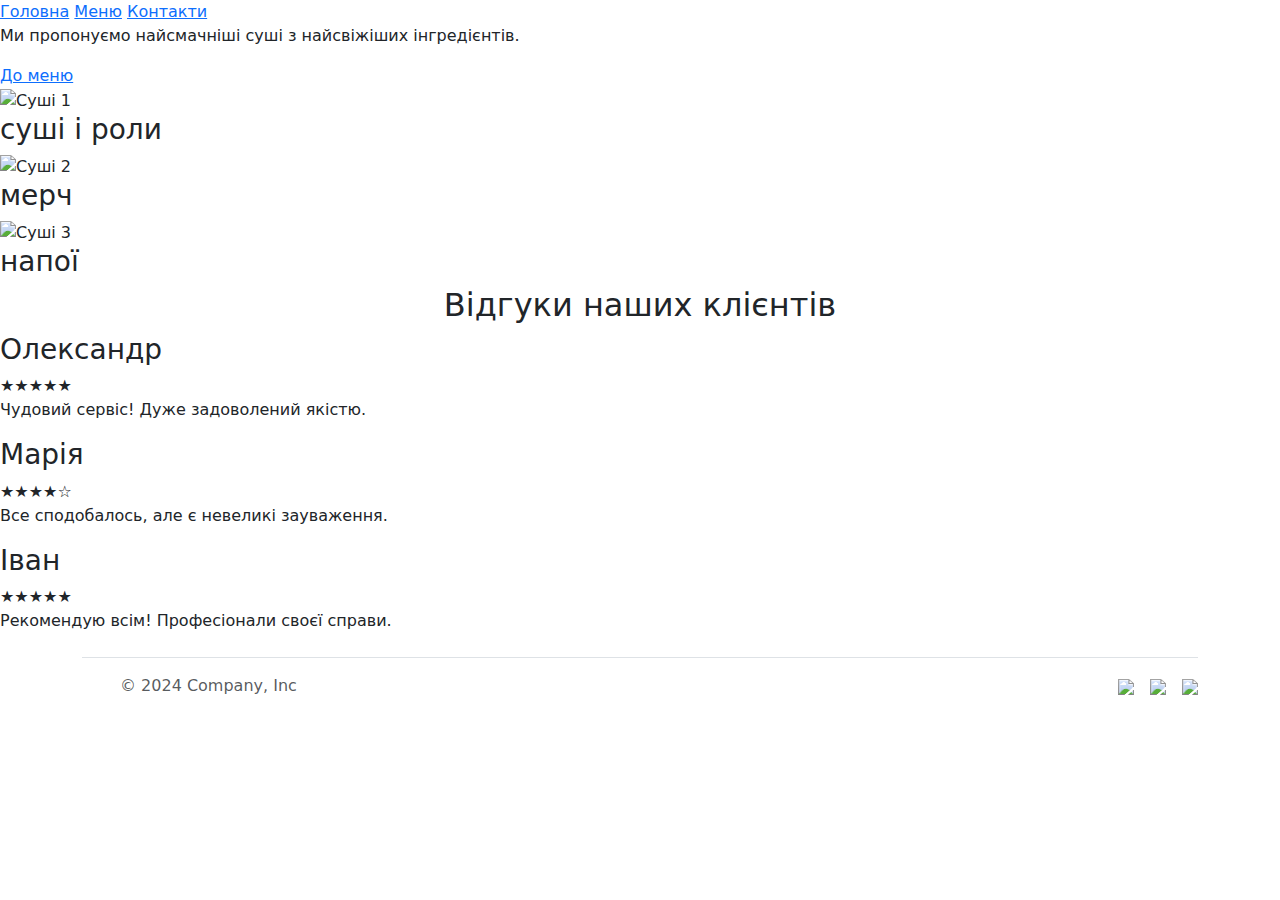
==== index.html @ a9a85b7d "Create index.html" ====
<!DOCTYPE html>
<html lang="uk">
<head>
    <meta charset="UTF-8">
    <meta name="viewport" content="width=device-width, initial-scale=1.0">
    <title>Суші Магазин</title>
    <link href="https://cdn.jsdelivr.net/npm/bootstrap@5.3.3/dist/css/bootstrap.min.css" rel="stylesheet" integrity="sha384-QWTKZyjpPEjISv5WaRU9OFeRpok6YctnYmDr5pNlyT2bRjXh0JMhjY6hW+ALEwIH" crossorigin="anonymous">
    <link rel="stylesheet" href="./styles.css">
</head>
<body>
    <header>
        <nav>
            <a href="#about">Головна</a>
            <a href="./menu.html">Меню</a>
            <a href="#contact">Контакти</a>
        </nav>
    </header>
    <section class="hero" id="about">
        <div class="hero-text">
            <!-- <h2>Про нас</h2> -->
            <p>Ми пропонуємо найсмачніші суші з найсвіжіших інгредієнтів.</p>
            <a href=""> До меню </a>
        </div>
    </section>
    
    <section class="menu" id="menu">
        <div class="menu-item">
            <img src="https://vilki-palki.od.ua/storage/img/00/d7/1708961134%D0%A0%D0%BE%D0%BB%D0%BB%D0%A4%D0%B8%D0%BB%D0%B0%D0%B4%D0%B5%D0%BB%D1%8C%D1%84%D0%B8%D1%8F%D0%9A%D0%BB%D0%B0%D1%81%D1%81%D0%B8%D0%BA.jpg" alt="Суші 1">
            <h3>суші і роли</h3>
        </div>
        <div class="menu-item">
            <img src="https://images.prom.ua/6192784494_w300_h300_cholovicha-hudi-sushi.jpg" alt="Суші 2">
            <h3>мерч</h3>
        </div>
        <div class="menu-item">
            <img src="https://online-sushi.com.ua/image/catalog/bezalkogolnye-napitki-k-sushi.jpg" alt="Суші 3">
            <h3>напої</h3>
        </div>
    </section>
    <h2 style="text-align:center;">Відгуки наших клієнтів</h2>
    <div class="reviews">
        <div class="review">
            <h3>Олександр</h3>
            <div class="stars">★★★★★</div>
            <p>Чудовий сервіс! Дуже задоволений якістю.</p>
        </div>
        <div class="review">
            <h3>Марія</h3>
            <div class="stars">★★★★☆</div>
            <p>Все сподобалось, але є невеликі зауваження.</p>
        </div>
        <div class="review">
            <h3>Іван</h3>
            <div class="stars">★★★★★</div>
            <p>Рекомендую всім! Професіонали своєї справи.</p>
        </div>
    </div>
   <div class="container">
        <footer class="d-flex flex-wrap justify-content-between align-items-center py-3 my-4 border-top">
            <div class="col-md-4 d-flex align-items-center">
            <a href="/" class="mb-3 me-2 mb-md-0 text-body-secondary text-decoration-none lh-1">
                <svg class="bi" width="30" height="24"><use xlink:href="#bootstrap"></use></svg>
            </a>
            <span class="mb-3 mb-md-0 text-body-secondary"><font style="vertical-align: inherit;"><font style="vertical-align: inherit;">© 2024 Company, Inc</font></font></span>
            </div>

            <ul class="nav col-md-4 justify-content-end list-unstyled d-flex">
            <li class="ms-3"><a class="text-body-secondary" href="#">
             <img src="https://upload.wikimedia.org/wikipedia/commons/thumb/0/09/YouTube_full-color_icon_%282017%29.svg/1024px-YouTube_full-color_icon_%282017%29.svg.png " width="35px"/>   
            </a></li>
            <li class="ms-3"><a class="text-body-secondary" href="#">
            <img src="https://upload.wikimedia.org/wikipedia/commons/thumb/5/51/Facebook_f_logo_%282019%29.svg/1280px-Facebook_f_logo_%282019%29.svg.png" width="30px"/>    
            </a></li>
            <li class="ms-3"><a class="text-body-secondary" href="#">
            <img src="https://upload.wikimedia.org/wikipedia/commons/9/95/Instagram_logo_2022.svg" width="30px"/>
            </a></li>
            </ul>
        </footer>
    </div>
</body>
</html>
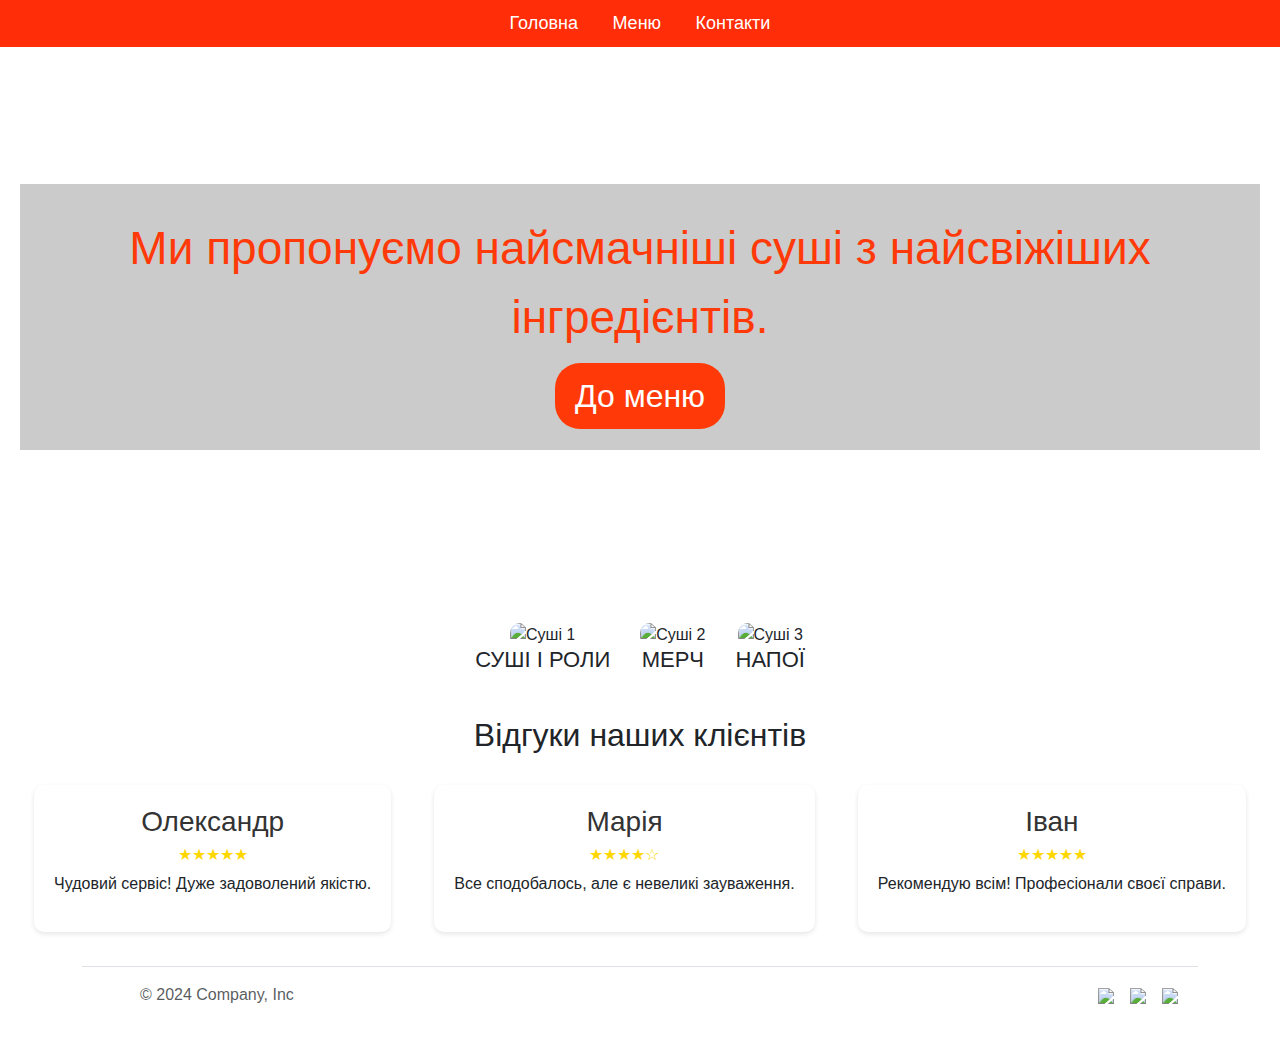
==== commit 857f625c: "Update index.html" ====
--- a/index.html
+++ b/index.html
@@ -20,7 +20,7 @@
         <div class="hero-text">
             <!-- <h2>Про нас</h2> -->
             <p>Ми пропонуємо найсмачніші суші з найсвіжіших інгредієнтів.</p>
-            <a href=""> До меню </a>
+            <a href="./menu.html"> До меню </a>
         </div>
     </section>
     
--- a/styles.css
+++ b/styles.css
@@ -0,0 +1,120 @@
+body {
+    font-family: sans-serif;
+}
+
+* {
+    margin: 0;
+    padding: 0;
+    box-sizing: border-box;
+}
+body {
+    font-family: Arial, sans-serif;
+}
+
+.hero {
+    background-image: url('https://as2.ftcdn.net/v2/jpg/02/02/23/51/1000_F_202235166_HfMjt7k93BP5u07zHBLLHnsdLHhsQcXX.jpg');
+    background-position: center;
+    background-size: cover;
+    background-repeat: no-repeat;
+    color: rgb(255, 58, 8);
+    text-align: center;
+    padding: 50px 20px;
+    height: 60vh;
+    width: 100%;
+
+    display: flex;
+    justify-content: center;
+    align-items: center;
+    flex-direction: column;
+}
+nav {
+    background: #ff2d08;
+    padding: 10px;
+    text-align: center;
+}
+nav a {
+    color: rgb(255, 255, 255);
+    margin: 0 15px;
+    text-decoration: none;
+    font-size: 18px;
+}
+.hero {
+    text-align: center;
+    padding: 40px 20px;
+}
+
+.hero-text{
+    background-color: #8d8d8d75;
+    padding: 30px;
+    font-size: 20px;
+
+}
+
+.hero-text p{
+    font-size: 46px;
+}
+
+.hero-text > *{
+    margin-bottom: 20px;
+}
+
+.hero-text a{
+    text-decoration: none;
+    font-size: 2rem;
+    color: white;
+    background-color: rgb(255, 58, 8);
+    padding: 15px 20px;
+    border-radius: 25px;
+}
+
+.menu {
+    display: flex;
+    flex-wrap: wrap;
+    justify-content: center;
+    padding: 20px;
+}
+.menu-item {
+    margin: 15px;
+    text-align: center;
+}
+.menu-item img {
+    width: auto;
+    height: 200px;
+    border-radius: 10px;
+}
+footer {
+    /* background: #222; */
+    color: rgb(255, 100, 53);
+    text-align: center;
+    padding: 20px;
+}
+
+.menu-item h3 {
+    text-transform: uppercase;
+    font-size: 22px;
+}
+
+.reviews {
+            max-width: 100%;
+            margin: 20px;
+            text-align: center;
+            display: flex;
+            gap: 15px;
+            justify-content: space-around;
+        }
+        .review {
+            background: white;
+            padding: 20px;
+            margin: 10px 0;
+            border-radius: 10px;
+            box-shadow: 0 2px 5px rgba(0, 0, 0, 0.1);
+        }
+        .review h3 {
+            margin: 0;
+            color: #333;
+        }
+        .stars {
+            color: gold;
+            margin: 5px 0;
+        }
+   
